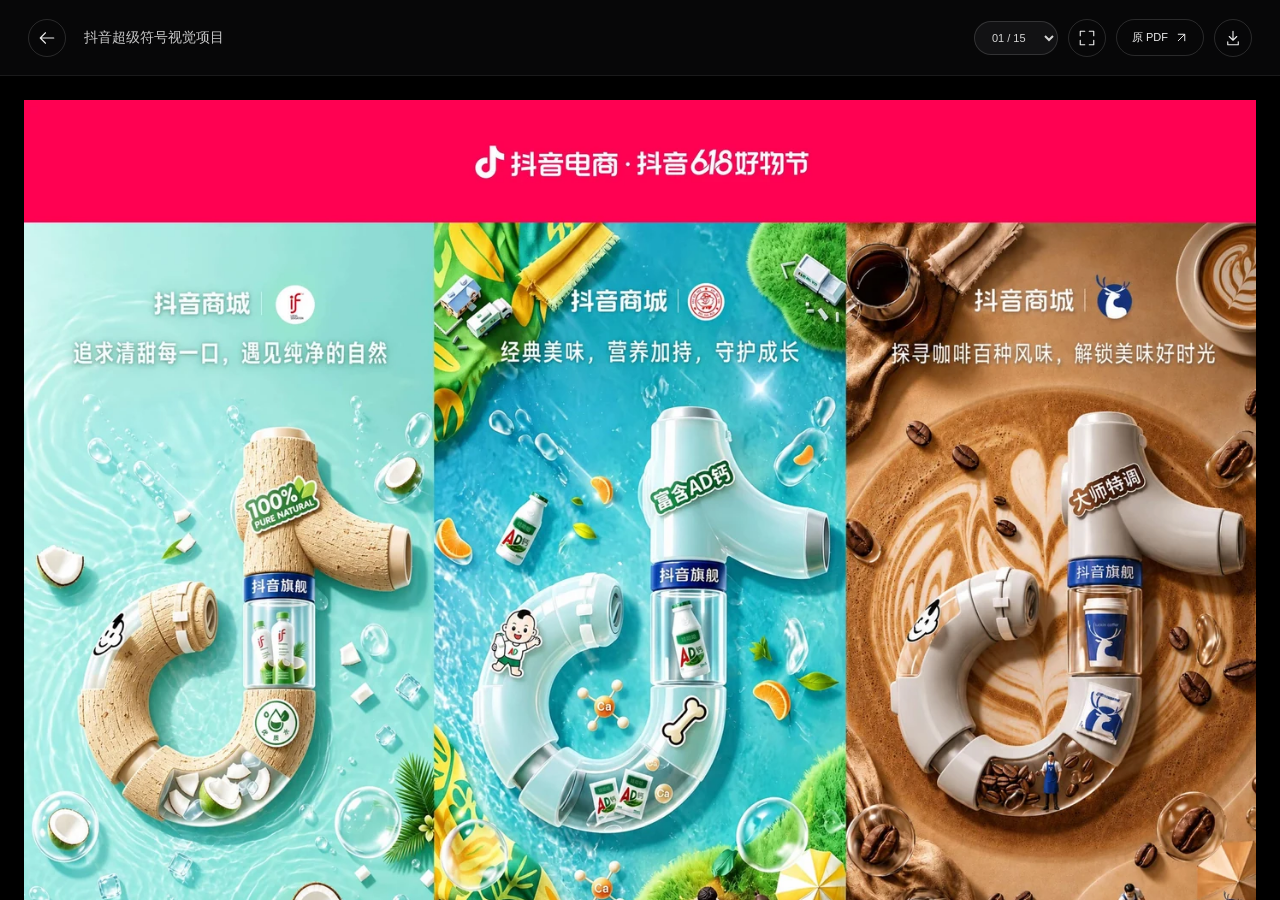
==== projects/douyin-super-symbol/index.html @ 019269f3 "Publish public portfolio with mobile startup fixes" ====
<!doctype html>
<html lang="zh-CN">
  <head>
    <meta charset="UTF-8" />
    <meta name="viewport" content="width=device-width, initial-scale=1, viewport-fit=cover" />
    <meta name="theme-color" content="#000000" />
    <title>抖音超级符号视觉项目 · MH</title>
    <link rel="icon" href="/mh-favicon.svg" type="image/svg+xml" />
    <link rel="preload" as="image" href="optimized/page-01-1440.0f49dc44fc6d.webp" imagesrcset="optimized/page-01-720.d3c182770877.webp 720w, optimized/page-01-1440.0f49dc44fc6d.webp 1440w, optimized/page-01-2160.cc30383b15d0.webp 2160w" imagesizes="(max-width: 767px) 100vw, (min-width: 1648px) 1600px, calc(100vw - 48px)" />
    <style>
      :root { color-scheme: dark; font-family: -apple-system, BlinkMacSystemFont, 'Helvetica Neue', 'PingFang SC', sans-serif; background: #000; color: #f5f5f5; }
      * { box-sizing: border-box; }
      body { margin: 0; min-width: 320px; overflow: hidden; }
      .case-header { height: 76px; display: flex; align-items: center; gap: 18px; padding: 0 28px; border-bottom: 1px solid #ffffff14; background: #070708; }
      .case-title { flex: 1; min-width: 0; margin: 0; font-size: 14px; font-weight: 400; color: #ffffffc7; white-space: nowrap; overflow: hidden; text-overflow: ellipsis; }
      .case-actions { display: flex; align-items: center; gap: 10px; margin-left: auto; }
      button, a, select { -webkit-tap-highlight-color: transparent; }
      .icon-button { display: grid; flex-shrink: 0; width: 38px; height: 38px; place-items: center; border: 1px solid #ffffff24; border-radius: 50%; background: transparent; color: #ededed; cursor: pointer; text-decoration: none; transition: background .2s, border-color .2s; }
      .icon-button:hover, .icon-button[aria-pressed=true] { background: #ffffff12; border-color: #ffffff65; }
      .icon-button svg { width: 18px; height: 18px; }
      .original-link { display: inline-flex; align-items: center; gap: 7px; padding: 10px 15px; border: 1px solid #ffffff24; border-radius: 99px; color: #ededed; font-size: 11px; text-decoration: none; white-space: nowrap; }
      .original-link:hover { background: #fff; color: #000; }
      .original-link svg { width: 13px; height: 13px; }
      select { min-width: 84px; border: 1px solid #ffffff24; border-radius: 99px; background: #121214; color: #d5d5d5; padding: 9px 8px 9px 13px; font: inherit; font-size: 11px; cursor: pointer; }
      :focus-visible { outline: 2px solid #ddd; outline-offset: 4px; }
      button:disabled, select:disabled { opacity: .4; cursor: wait; }
      .reader { height: calc(100svh - 76px); overflow: auto; overscroll-behavior: contain; background: #000; padding: 24px 0 40px; }
      .case-pages { width: calc(100% - 48px); max-width: 1600px; margin: 0 auto; }
      .case-pages.is-actual-size { width: 3600px; max-width: none; }
      .case-page { position: relative; margin: 0; width: 100%; background: #fff; }
      .case-page img { display: block; position: absolute; top: 0; left: 0; width: 100%; border: 0; }
      .status { color: #ffffff9c; text-align: center; font-size: 13px; padding: 100px 24px; line-height: 1.8; }
      .status a { color: #fff; }
      .case-page.has-error::after { content: '此页暂时无法加载，请使用顶部「原 PDF」查看。'; position: absolute; inset: 0; display: grid; place-items: center; padding: 24px; background: #151515; color: #ddd; font-size: 13px; text-align: center; }
      .sr-only { position: absolute; width: 1px; height: 1px; padding: 0; margin: -1px; overflow: hidden; clip: rect(0,0,0,0); white-space: nowrap; border: 0; }
      @media (max-width: 767px) { .case-header { height: 64px; padding: 0 12px; gap: 8px; } .reader { height: calc(100svh - 64px); padding: 12px 0 24px; } .case-pages { width: 100%; } .case-actions { gap: 6px; } }
      @media (max-width: 600px) { .case-title { position: absolute; width: 1px; height: 1px; overflow: hidden; clip: rect(0,0,0,0); } .original-link { padding: 10px; } }
      @media (prefers-reduced-motion: reduce) { .icon-button { transition: none; } }
    </style>
  </head>
  <body>
    <header class="case-header">
      <a id="back-to-works" class="icon-button" href="/#works" aria-label="返回作品列表" title="返回作品列表"><svg viewBox="0 0 24 24" fill="none" aria-hidden="true"><path d="m10 5-7 7 7 7M3 12h18" stroke="currentColor" stroke-width="1.5" stroke-linecap="round" stroke-linejoin="round" /></svg></a>
      <h1 class="case-title">抖音超级符号视觉项目</h1>
      <nav class="case-actions" aria-label="项目阅读工具">
        <label class="sr-only" for="page-select">选择页码</label><select id="page-select" disabled aria-label="选择页码"><option>— / 15</option></select>
        <button id="zoom-toggle" class="icon-button" type="button" aria-pressed="false" aria-label="原尺寸放大查看" title="原尺寸放大查看" disabled><svg viewBox="0 0 24 24" fill="none" aria-hidden="true"><path d="M9 3H3v6m12-6h6v6M3 15v6h6m12-6v6h-6" stroke="currentColor" stroke-width="1.5" stroke-linecap="round" stroke-linejoin="round" /></svg></button>
        <a class="original-link" href="./original.pdf" target="_blank" rel="noopener" aria-label="查看原始 PDF">原 PDF<svg viewBox="0 0 20 20" fill="none" aria-hidden="true"><path d="M5 15 15 5M5 5h10v10" stroke="currentColor" stroke-width="1.5" stroke-linecap="round" stroke-linejoin="round" /></svg></a>
        <a class="icon-button" href="./original.pdf" download="抖音超级符号视觉项目 .pdf" aria-label="下载原始 PDF" title="下载原始 PDF"><svg viewBox="0 0 24 24" fill="none" aria-hidden="true"><path d="M12 3v12m-5-5 5 5 5-5M5 17v4h14v-4" stroke="currentColor" stroke-width="1.5" stroke-linecap="round" stroke-linejoin="round" /></svg></a>
      </nav>
    </header>
    <main id="reader" class="reader" tabindex="0" aria-label="项目原稿，共 15 页">
      <p id="status" class="sr-only" role="status">正在打开项目…</p>
      <div id="case-pages" class="case-pages"><figure class="case-page" id="page-01" data-page="0" aria-label="原稿第 1 页" style="aspect-ratio: 4320.0 / 3570.75"><img src="optimized/page-01-1440.0f49dc44fc6d.webp" srcset="optimized/page-01-720.d3c182770877.webp 720w, optimized/page-01-1440.0f49dc44fc6d.webp 1440w, optimized/page-01-2160.cc30383b15d0.webp 2160w" sizes="(max-width: 767px) 100vw, (min-width: 1648px) 1600px, calc(100vw - 48px)" width="3600" height="2976" style="height: 99.97899600924175%" alt="抖音超级符号视觉项目，原稿第 1 页" decoding="async" fetchpriority="high" data-mode="preview" /></figure></div>
      <noscript><p class="status">请<a href="./original.pdf">打开原始 PDF</a>查看完整项目。</p></noscript>
    </main>
    <script>
const reader = document.getElementById('reader')
const pages = document.getElementById('case-pages')
const pageSelect = document.getElementById('page-select')
const zoomToggle = document.getElementById('zoom-toggle')
const status = document.getElementById('status')
let currentPage = 0
let originalSize = false
let pageElements = []
let imageEntries = []
let nearPages
const imageSizes = '(max-width: 767px) 100vw, (min-width: 1648px) 1600px, calc(100vw - 48px)'

function loadPage(index, priority = 'low') {
  const entry = imageEntries[index]
  if (!entry) return
  const { image, page } = entry
  const mode = originalSize ? 'original' : 'preview'
  if (image.dataset.mode === mode) return
  image.fetchPriority = priority
  image.loading = 'eager'
  if (!originalSize && page.preview) {
    image.sizes = imageSizes
    image.srcset = page.preview.srcSet
    image.src = page.preview.src
  } else {
    image.removeAttribute('srcset')
    image.removeAttribute('sizes')
    image.src = page.src
  }
  image.dataset.mode = mode
}
const jumpToPage = index => {
  loadPage(index, 'high')
  pageElements[index]?.scrollIntoView({ block: 'start', inline: 'center', behavior: 'instant' })
}
document.getElementById('back-to-works').addEventListener('click', event => {
  if (!document.referrer || history.length < 2) return
  const previous = new URL(document.referrer)
  if (previous.origin === location.origin && previous.pathname === '/') { event.preventDefault(); history.back() }
})
pageSelect.addEventListener('change', () => jumpToPage(Number(pageSelect.value)))
zoomToggle.addEventListener('click', () => {
  originalSize = pages.classList.toggle('is-actual-size')
  zoomToggle.setAttribute('aria-pressed', String(originalSize))
  const label = originalSize ? '适应窗口宽度' : '原尺寸放大查看'
  zoomToggle.setAttribute('aria-label', label)
  zoomToggle.title = label
  nearPages?.disconnect()
  pageElements.forEach(element => nearPages?.observe(element))
  requestAnimationFrame(() => jumpToPage(currentPage))
})
const openProject = async () => {
  try {
    const response = await fetch('./manifest.json', { priority: 'high' })
    if (!response.ok) throw new Error('manifest')
    const manifest = await response.json()
    if (manifest.pages.length !== manifest.pageCount || !manifest.pageCount) throw new Error('pages')
    const fragment = document.createDocumentFragment()
    pageSelect.replaceChildren()
    manifest.pages.forEach((page, index) => {
      const id = `page-${String(page.number).padStart(2, '0')}`
      const figure = document.getElementById(id) || document.createElement('figure')
      figure.className = 'case-page'
      figure.id = id
      figure.dataset.page = String(index)
      figure.style.aspectRatio = `${page.pageWidth} / ${page.pageHeight}`
      figure.setAttribute('aria-label', `原稿第 ${page.number} 页`)
      const image = figure.querySelector('img') || document.createElement('img')
      image.alt = `${manifest.title}，原稿第 ${page.number} 页`
      image.width = page.width
      image.height = page.height
      image.style.height = `${page.drawHeight / page.pageHeight * 100}%`
      image.decoding = 'async'
      image.addEventListener('error', () => figure.classList.add('has-error'))
      figure.append(image)
      fragment.append(figure)
      imageEntries.push({ image, page })
      pageElements.push(figure)
      const option = document.createElement('option')
      option.value = String(index)
      option.textContent = `${String(page.number).padStart(2, '0')} / ${manifest.pageCount}`
      pageSelect.append(option)
    })
    pages.append(fragment)
    status.remove()
    pageSelect.disabled = false
    zoomToggle.disabled = false
    // Prepare the next screens before they are reached, without downloading
    // every full-resolution original when the reader is first opened.
    nearPages = new IntersectionObserver(entries => {
      for (const entry of entries) if (entry.isIntersecting) loadPage(Number(entry.target.dataset.page))
    }, { root: reader, rootMargin: '1200px 0px', threshold: 0 })
    pageElements.forEach(element => nearPages.observe(element))
    const current = new IntersectionObserver(entries => {
      for (const entry of entries) if (entry.isIntersecting) {
        currentPage = Number(entry.target.dataset.page)
        pageSelect.value = String(currentPage)
      }
    }, { root: reader, rootMargin: '-5% 0px -75% 0px', threshold: 0 })
    pageElements.forEach(element => current.observe(element))
    const requested = /^#page-(\d+)$/.exec(location.hash)
    if (requested) requestAnimationFrame(() => jumpToPage(Math.min(manifest.pageCount - 1, Math.max(0, Number(requested[1]) - 1))))
  } catch {
    status.className = 'status'
    status.replaceChildren(document.createTextNode('项目暂时无法加载，请使用顶部「原 PDF」查看完整文件。'))
  }
}
openProject()
    </script>
  </body>
</html>
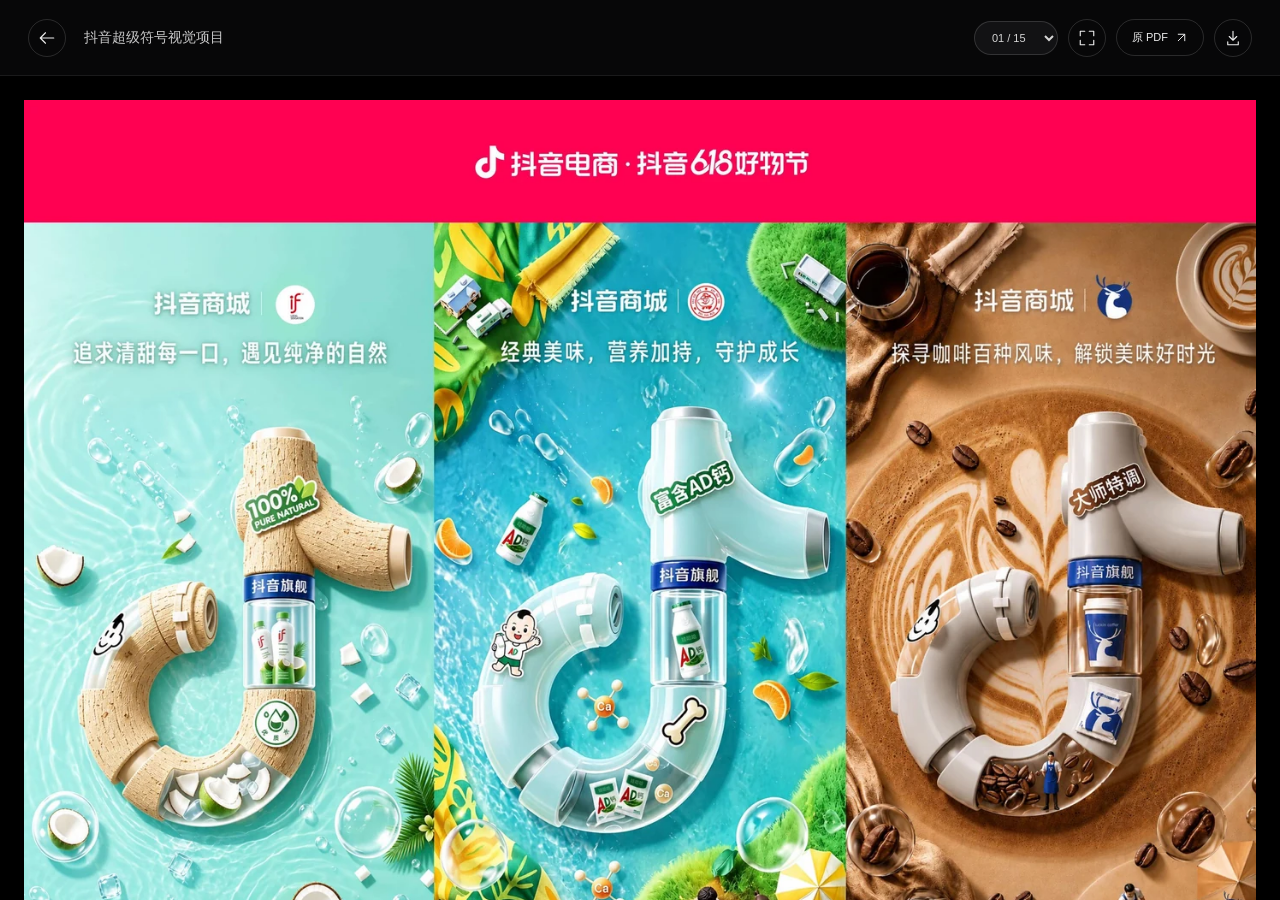
==== commit 29fc414a: "Deliver original artwork inline with Safari-compatible fallback and complete project readers" ====
--- a/projects/douyin-super-symbol/index.html
+++ b/projects/douyin-super-symbol/index.html
@@ -1,6 +1,28 @@
 <!doctype html>
 <html lang="zh-CN">
-  <head>
+  <head><script data-mh-delivery>/* Same artwork, inline preview delivery. Original full-size sources remain available. */
+(function(){
+  var entries=new Map(), states=new WeakMap();
+  function key(value){try{return new URL(value,document.baseURI).pathname}catch(e){return value}}
+  function apply(img){
+    var src=img.getAttribute('src')||'', old=states.get(img);
+    if(src.indexOf('data:')===0){if(old&&img.hasAttribute('srcset'))img.removeAttribute('srcset');return;}
+    if(old&&old.restored&&key(src)===key(old.src))return;
+    var entry=entries.get(key(src));if(!entry)return;
+    if(img.complete&&img.naturalWidth>0)return;
+    var state={src:src,srcset:img.getAttribute('srcset'),sizes:img.getAttribute('sizes'),entry:entry};states.set(img,state);
+    img.removeAttribute('srcset');img.src=entry.data;
+    if(window.IntersectionObserver){var watch=new window.IntersectionObserver(function(items){if(items.some(function(i){return i.isIntersecting})){watch.disconnect();setTimeout(function(){if(states.get(img)!==state)return;var probe=new window.Image();probe.onload=function(){if(states.get(img)!==state)return;state.restored=true;img.src=state.src;if(state.srcset)img.setAttribute('srcset',state.srcset)};probe.src=state.src;},1500)}},{rootMargin:'200px'});watch.observe(img)}
+  }
+  function scan(root){if(root.tagName==='IMG')apply(root);if(root.querySelectorAll)root.querySelectorAll('img').forEach(apply)}
+  document.addEventListener('load',function(event){var img=event.target;if(img.tagName==='IMG'&&img.closest('.case-page'))img.closest('.case-page').classList.remove('has-error')},true);
+  document.addEventListener('error',function(event){var img=event.target,state=states.get(img);if(!state)return;
+    if(img.src.indexOf('data:image/webp')===0){if(state.entry.png){img.src=state.entry.png;return}if(!state.entry.loading){state.entry.loading=true;var s=document.createElement('script');s.src=state.entry.pack;document.head.appendChild(s)}}
+  },true);
+  new MutationObserver(function(records){records.forEach(function(r){if(r.type==='attributes')apply(r.target);else r.addedNodes.forEach(scan)})}).observe(document.documentElement,{subtree:true,childList:true,attributes:true,attributeFilter:['src','srcset']});
+  window.__mhImages={register:function(aliases,data,pack){var entry={data:data,pack:pack};aliases.forEach(function(a){entries.set(key(a),entry)});scan(document)},png:function(aliases,data){aliases.forEach(function(a){var e=entries.get(key(a));if(e)e.png=data});document.querySelectorAll('img').forEach(function(img){var s=states.get(img);if(s&&s.entry.png&&img.src.indexOf('data:')===0&&(!img.complete||!img.naturalWidth))img.src=s.entry.png})}};
+})();
+</script>
     <meta charset="UTF-8" />
     <meta name="viewport" content="width=device-width, initial-scale=1, viewport-fit=cover" />
     <meta name="theme-color" content="#000000" />
@@ -108,9 +130,7 @@
 })
 const openProject = async () => {
   try {
-    const response = await fetch('./manifest.json', { priority: 'high' })
-    if (!response.ok) throw new Error('manifest')
-    const manifest = await response.json()
+    const manifest = {"title": "抖音超级符号视觉项目", "pageCount": 15, "pages": [{"number": 1, "src": "pages/page-01.jpg", "width": 3600, "height": 2976, "pageWidth": 4320.0, "pageHeight": 3570.75, "drawWidth": 4320.0, "drawHeight": 3570.0, "sha256": "1322508686a1f3e58607c6aaef85099570c4ab6eeb2567e1bfa0a5036094353d", "preview": {"src": "optimized/page-01-1440.0f49dc44fc6d.webp", "srcSet": "optimized/page-01-720.d3c182770877.webp 720w, optimized/page-01-1440.0f49dc44fc6d.webp 1440w, optimized/page-01-2160.cc30383b15d0.webp 2160w", "width": 3600, "height": 2976, "variants": [{"src": "optimized/page-01-720.d3c182770877.webp", "width": 720, "height": 595, "bytes": 115966}, {"src": "optimized/page-01-1440.0f49dc44fc6d.webp", "width": 1440, "height": 1190, "bytes": 352636}, {"src": "optimized/page-01-2160.cc30383b15d0.webp", "width": 2160, "height": 1786, "bytes": 610722}]}}, {"number": 2, "src": "pages/page-02.jpg", "width": 3600, "height": 2025, "pageWidth": 4320.0, "pageHeight": 2430.0, "drawWidth": 4320.0, "drawHeight": 2430.0, "sha256": "24fb6c7910c76dbc730cd0a2610316926f0956c1cbabac9a38f034127c664d75", "preview": {"src": "optimized/page-02-1440.d68fc7fa71ff.webp", "srcSet": "optimized/page-02-720.b9aca50f7ccd.webp 720w, optimized/page-02-1440.d68fc7fa71ff.webp 1440w, optimized/page-02-2160.79a569f270cf.webp 2160w", "width": 3600, "height": 2025, "variants": [{"src": "optimized/page-02-720.b9aca50f7ccd.webp", "width": 720, "height": 405, "bytes": 33690}, {"src": "optimized/page-02-1440.d68fc7fa71ff.webp", "width": 1440, "height": 810, "bytes": 95702}, {"src": "optimized/page-02-2160.79a569f270cf.webp", "width": 2160, "height": 1215, "bytes": 170294}]}}, {"number": 3, "src": "pages/page-03.jpg", "width": 3600, "height": 2025, "pageWidth": 4320.0, "pageHeight": 2430.0, "drawWidth": 4320.0, "drawHeight": 2430.0, "sha256": "b3ba3b800a0fa1a82b1372bfa99e3ea02bdfe2791ad32c9c4d9ab27a64b3a080", "preview": {"src": "optimized/page-03-1440.a60734ce9d08.webp", "srcSet": "optimized/page-03-720.7f442148e06f.webp 720w, optimized/page-03-1440.a60734ce9d08.webp 1440w, optimized/page-03-2160.237fcec8a12d.webp 2160w", "width": 3600, "height": 2025, "variants": [{"src": "optimized/page-03-720.7f442148e06f.webp", "width": 720, "height": 405, "bytes": 14294}, {"src": "optimized/page-03-1440.a60734ce9d08.webp", "width": 1440, "height": 810, "bytes": 36584}, {"src": "optimized/page-03-2160.237fcec8a12d.webp", "width": 2160, "height": 1215, "bytes": 60714}]}}, {"number": 4, "src": "pages/page-04.jpg", "width": 3600, "height": 2025, "pageWidth": 4320.0, "pageHeight": 2430.0, "drawWidth": 4320.0, "drawHeight": 2430.0, "sha256": "daab69b4d29e58917dd9b9172509a33056908c40176c95f3ec92e21168f36c32", "preview": {"src": "optimized/page-04-1440.270a11127faf.webp", "srcSet": "optimized/page-04-720.6f3d21e4849e.webp 720w, optimized/page-04-1440.270a11127faf.webp 1440w, optimized/page-04-2160.6b79da0639ee.webp 2160w", "width": 3600, "height": 2025, "variants": [{"src": "optimized/page-04-720.6f3d21e4849e.webp", "width": 720, "height": 405, "bytes": 52898}, {"src": "optimized/page-04-1440.270a11127faf.webp", "width": 1440, "height": 810, "bytes": 149880}, {"src": "optimized/page-04-2160.6b79da0639ee.webp", "width": 2160, "height": 1215, "bytes": 263910}]}}, {"number": 5, "src": "pages/page-05.jpg", "width": 3600, "height": 2025, "pageWidth": 4320.0, "pageHeight": 2430.0, "drawWidth": 4320.0, "drawHeight": 2430.0, "sha256": "b12a19fec217b105e92099b7de946c6edeefeaf6a64869cfe1f972a24c230785", "preview": {"src": "optimized/page-05-1440.b5205477019a.webp", "srcSet": "optimized/page-05-720.2a2fe9f661b2.webp 720w, optimized/page-05-1440.b5205477019a.webp 1440w, optimized/page-05-2160.93dbe6241e3a.webp 2160w", "width": 3600, "height": 2025, "variants": [{"src": "optimized/page-05-720.2a2fe9f661b2.webp", "width": 720, "height": 405, "bytes": 54292}, {"src": "optimized/page-05-1440.b5205477019a.webp", "width": 1440, "height": 810, "bytes": 173210}, {"src": "optimized/page-05-2160.93dbe6241e3a.webp", "width": 2160, "height": 1215, "bytes": 324244}]}}, {"number": 6, "src": "pages/page-06.jpg", "width": 3600, "height": 2025, "pageWidth": 4320.0, "pageHeight": 2430.0, "drawWidth": 4320.0, "drawHeight": 2430.0, "sha256": "ffed719e1993502f8b23e07a80e9d90f3ddc5bd2a128d95da173ec78ef499b37", "preview": {"src": "optimized/page-06-1440.72c7e9e329d0.webp", "srcSet": "optimized/page-06-720.53bd8c8132a1.webp 720w, optimized/page-06-1440.72c7e9e329d0.webp 1440w, optimized/page-06-2160.8722b57ce485.webp 2160w", "width": 3600, "height": 2025, "variants": [{"src": "optimized/page-06-720.53bd8c8132a1.webp", "width": 720, "height": 405, "bytes": 29020}, {"src": "optimized/page-06-1440.72c7e9e329d0.webp", "width": 1440, "height": 810, "bytes": 79948}, {"src": "optimized/page-06-2160.8722b57ce485.webp", "width": 2160, "height": 1215, "bytes": 138150}]}}, {"number": 7, "src": "pages/page-07.jpg", "width": 3600, "height": 2025, "pageWidth": 4320.0, "pageHeight": 2430.0, "drawWidth": 4320.0, "drawHeight": 2430.0, "sha256": "a81197daebb85e8d05b492c5286ed4746337d0396d515662f5d6b6844843e339", "preview": {"src": "optimized/page-07-1440.de60240d0b9a.webp", "srcSet": "optimized/page-07-720.90dd5dd23391.webp 720w, optimized/page-07-1440.de60240d0b9a.webp 1440w, optimized/page-07-2160.133346f4b795.webp 2160w", "width": 3600, "height": 2025, "variants": [{"src": "optimized/page-07-720.90dd5dd23391.webp", "width": 720, "height": 405, "bytes": 46302}, {"src": "optimized/page-07-1440.de60240d0b9a.webp", "width": 1440, "height": 810, "bytes": 139178}, {"src": "optimized/page-07-2160.133346f4b795.webp", "width": 2160, "height": 1215, "bytes": 249820}]}}, {"number": 8, "src": "pages/page-08.jpg", "width": 3600, "height": 2025, "pageWidth": 4320.0, "pageHeight": 2430.0, "drawWidth": 4320.0, "drawHeight": 2430.0, "sha256": "265afe5949d05ed25e5e08f63ce7eeb82bee23928f62894ca04219122da2f325", "preview": {"src": "optimized/page-08-1440.d0903997eed1.webp", "srcSet": "optimized/page-08-720.754f9acf51a7.webp 720w, optimized/page-08-1440.d0903997eed1.webp 1440w, optimized/page-08-2160.988e799aee05.webp 2160w", "width": 3600, "height": 2025, "variants": [{"src": "optimized/page-08-720.754f9acf51a7.webp", "width": 720, "height": 405, "bytes": 56224}, {"src": "optimized/page-08-1440.d0903997eed1.webp", "width": 1440, "height": 810, "bytes": 151870}, {"src": "optimized/page-08-2160.988e799aee05.webp", "width": 2160, "height": 1215, "bytes": 263926}]}}, {"number": 9, "src": "pages/page-09.jpg", "width": 3600, "height": 2025, "pageWidth": 4320.0, "pageHeight": 2430.0, "drawWidth": 4320.0, "drawHeight": 2430.0, "sha256": "c73766337b96f84e137e476a4897bdc636aed7f854865215dc6e9840fc8addf1", "preview": {"src": "optimized/page-09-1440.80d950f1183d.webp", "srcSet": "optimized/page-09-720.4ac97d97064e.webp 720w, optimized/page-09-1440.80d950f1183d.webp 1440w, optimized/page-09-2160.ce34501d047e.webp 2160w", "width": 3600, "height": 2025, "variants": [{"src": "optimized/page-09-720.4ac97d97064e.webp", "width": 720, "height": 405, "bytes": 53608}, {"src": "optimized/page-09-1440.80d950f1183d.webp", "width": 1440, "height": 810, "bytes": 165468}, {"src": "optimized/page-09-2160.ce34501d047e.webp", "width": 2160, "height": 1215, "bytes": 304598}]}}, {"number": 10, "src": "pages/page-10.jpg", "width": 3600, "height": 2025, "pageWidth": 4320.0, "pageHeight": 2430.0, "drawWidth": 4320.0, "drawHeight": 2430.0, "sha256": "df8275758cfe95e4b83be350377f2498c2c1aff169d37df5b6c1b366435cd620", "preview": {"src": "optimized/page-10-1440.31505efb9ef2.webp", "srcSet": "optimized/page-10-720.ef77196d8d99.webp 720w, optimized/page-10-1440.31505efb9ef2.webp 1440w, optimized/page-10-2160.d9253558414e.webp 2160w", "width": 3600, "height": 2025, "variants": [{"src": "optimized/page-10-720.ef77196d8d99.webp", "width": 720, "height": 405, "bytes": 37566}, {"src": "optimized/page-10-1440.31505efb9ef2.webp", "width": 1440, "height": 810, "bytes": 107824}, {"src": "optimized/page-10-2160.d9253558414e.webp", "width": 2160, "height": 1215, "bytes": 185170}]}}, {"number": 11, "src": "pages/page-11.jpg", "width": 3600, "height": 2025, "pageWidth": 4320.0, "pageHeight": 2430.0, "drawWidth": 4320.0, "drawHeight": 2430.0, "sha256": "0c29845277eefc9665f2bc47b6b9492f0a4f244818ecb33ef5bba4c1a55ed6bf", "preview": {"src": "optimized/page-11-1440.08370122b1bc.webp", "srcSet": "optimized/page-11-720.bfbcf1dc4577.webp 720w, optimized/page-11-1440.08370122b1bc.webp 1440w, optimized/page-11-2160.4280709496d9.webp 2160w", "width": 3600, "height": 2025, "variants": [{"src": "optimized/page-11-720.bfbcf1dc4577.webp", "width": 720, "height": 405, "bytes": 41064}, {"src": "optimized/page-11-1440.08370122b1bc.webp", "width": 1440, "height": 810, "bytes": 123966}, {"src": "optimized/page-11-2160.4280709496d9.webp", "width": 2160, "height": 1215, "bytes": 220208}]}}, {"number": 12, "src": "pages/page-12.jpg", "width": 3600, "height": 3681, "pageWidth": 4320.0, "pageHeight": 4416.75, "drawWidth": 4320.0, "drawHeight": 4416.0, "sha256": "55e61685750cfcb814fa21d11ca4d9706b3a5a6ffccb321172874d97165ee249", "preview": {"src": "optimized/page-12-1440.871a3bcfacde.webp", "srcSet": "optimized/page-12-720.caea89b16f85.webp 720w, optimized/page-12-1440.871a3bcfacde.webp 1440w, optimized/page-12-2160.e35128daa6cc.webp 2160w", "width": 3600, "height": 3681, "variants": [{"src": "optimized/page-12-720.caea89b16f85.webp", "width": 720, "height": 736, "bytes": 106360}, {"src": "optimized/page-12-1440.871a3bcfacde.webp", "width": 1440, "height": 1472, "bytes": 299556}, {"src": "optimized/page-12-2160.e35128daa6cc.webp", "width": 2160, "height": 2209, "bytes": 509228}]}}, {"number": 13, "src": "pages/page-13.jpg", "width": 3600, "height": 3681, "pageWidth": 4320.0, "pageHeight": 4416.75, "drawWidth": 4320.0, "drawHeight": 4416.0, "sha256": "0d0853b367ab4abe7fd62fcd57470e67115c1227f2579e5ceacfdc4a7afd2629", "preview": {"src": "optimized/page-13-1440.7152756c1efd.webp", "srcSet": "optimized/page-13-720.38feb4e6e12a.webp 720w, optimized/page-13-1440.7152756c1efd.webp 1440w, optimized/page-13-2160.d23a246342ce.webp 2160w", "width": 3600, "height": 3681, "variants": [{"src": "optimized/page-13-720.38feb4e6e12a.webp", "width": 720, "height": 736, "bytes": 85504}, {"src": "optimized/page-13-1440.7152756c1efd.webp", "width": 1440, "height": 1472, "bytes": 256918}, {"src": "optimized/page-13-2160.d23a246342ce.webp", "width": 2160, "height": 2209, "bytes": 448410}]}}, {"number": 14, "src": "pages/page-14.jpg", "width": 3600, "height": 6058, "pageWidth": 4320.0, "pageHeight": 7269.75, "drawWidth": 4320.0, "drawHeight": 7269.0, "sha256": "3b90af1567133e6f613eb2041027811e7d23fe3d133abbb1948c57dfee173e8f", "preview": {"src": "optimized/page-14-1440.7816c8e7d742.webp", "srcSet": "optimized/page-14-720.a08fad049d0b.webp 720w, optimized/page-14-1440.7816c8e7d742.webp 1440w, optimized/page-14-2160.fe541b1957de.webp 2160w", "width": 3600, "height": 6058, "variants": [{"src": "optimized/page-14-720.a08fad049d0b.webp", "width": 720, "height": 1212, "bytes": 81346}, {"src": "optimized/page-14-1440.7816c8e7d742.webp", "width": 1440, "height": 2423, "bytes": 243848}, {"src": "optimized/page-14-2160.fe541b1957de.webp", "width": 2160, "height": 3635, "bytes": 419924}]}}, {"number": 15, "src": "pages/page-15.jpg", "width": 3600, "height": 7864, "pageWidth": 4320.0, "pageHeight": 9436.5, "drawWidth": 4320.0, "drawHeight": 9436.0, "sha256": "690bca77bdd804c486372bc6c127fbf8acf90141d3c732840702051fe5ca3f7c", "preview": {"src": "optimized/page-15-1440.006ce8ff4d0f.webp", "srcSet": "optimized/page-15-720.a65fd53305ce.webp 720w, optimized/page-15-1440.006ce8ff4d0f.webp 1440w, optimized/page-15-2160.73e2ef640131.webp 2160w", "width": 3600, "height": 7864, "variants": [{"src": "optimized/page-15-720.a65fd53305ce.webp", "width": 720, "height": 1573, "bytes": 326518}, {"src": "optimized/page-15-1440.006ce8ff4d0f.webp", "width": 1440, "height": 3146, "bytes": 977282}, {"src": "optimized/page-15-2160.73e2ef640131.webp", "width": 2160, "height": 4718, "bytes": 1691654}]}}]}
     if (manifest.pages.length !== manifest.pageCount || !manifest.pageCount) throw new Error('pages')
     const fragment = document.createDocumentFragment()
     pageSelect.replaceChildren()
@@ -164,5 +184,7 @@
 }
 openProject()
     </script>
-  </body>
+  
+<script data-mh-preview>window.__mhImages.register(["/projects/douyin-super-symbol/optimized/page-01-720.d3c182770877.webp", "/projects/douyin-super-symbol/optimized/page-01-1440.0f49dc44fc6d.webp", "/projects/douyin-super-symbol/optimized/page-01-2160.cc30383b15d0.webp", "/projects/douyin-super-symbol/pages/page-01.jpg"],"[data-uri]","/media/compat-packs/d3c1827708779887.js");</script><script data-mh-preview>window.__mhImages.register(["/projects/douyin-super-symbol/optimized/page-02-720.b9aca50f7ccd.webp", "/projects/douyin-super-symbol/optimized/page-02-1440.d68fc7fa71ff.webp", "/projects/douyin-super-symbol/optimized/page-02-2160.79a569f270cf.webp", "/projects/douyin-super-symbol/pages/page-02.jpg"],"[data-uri]","/media/compat-packs/b9aca50f7ccd39aa.js");</script><script data-mh-preview>window.__mhImages.register(["/projects/douyin-super-symbol/optimized/page-03-720.7f442148e06f.webp", "/projects/douyin-super-symbol/optimized/page-03-1440.a60734ce9d08.webp", "/projects/douyin-super-symbol/optimized/page-03-2160.237fcec8a12d.webp", "/projects/douyin-super-symbol/pages/page-03.jpg"],"[data-uri]","/media/compat-packs/7f442148e06f7806.js");</script><script data-mh-preview>window.__mhImages.register(["/projects/douyin-super-symbol/optimized/page-04-720.6f3d21e4849e.webp", "/projects/douyin-super-symbol/optimized/page-04-1440.270a11127faf.webp", "/projects/douyin-super-symbol/optimized/page-04-2160.6b79da0639ee.webp", "/projects/douyin-super-symbol/pages/page-04.jpg"],"[data-uri]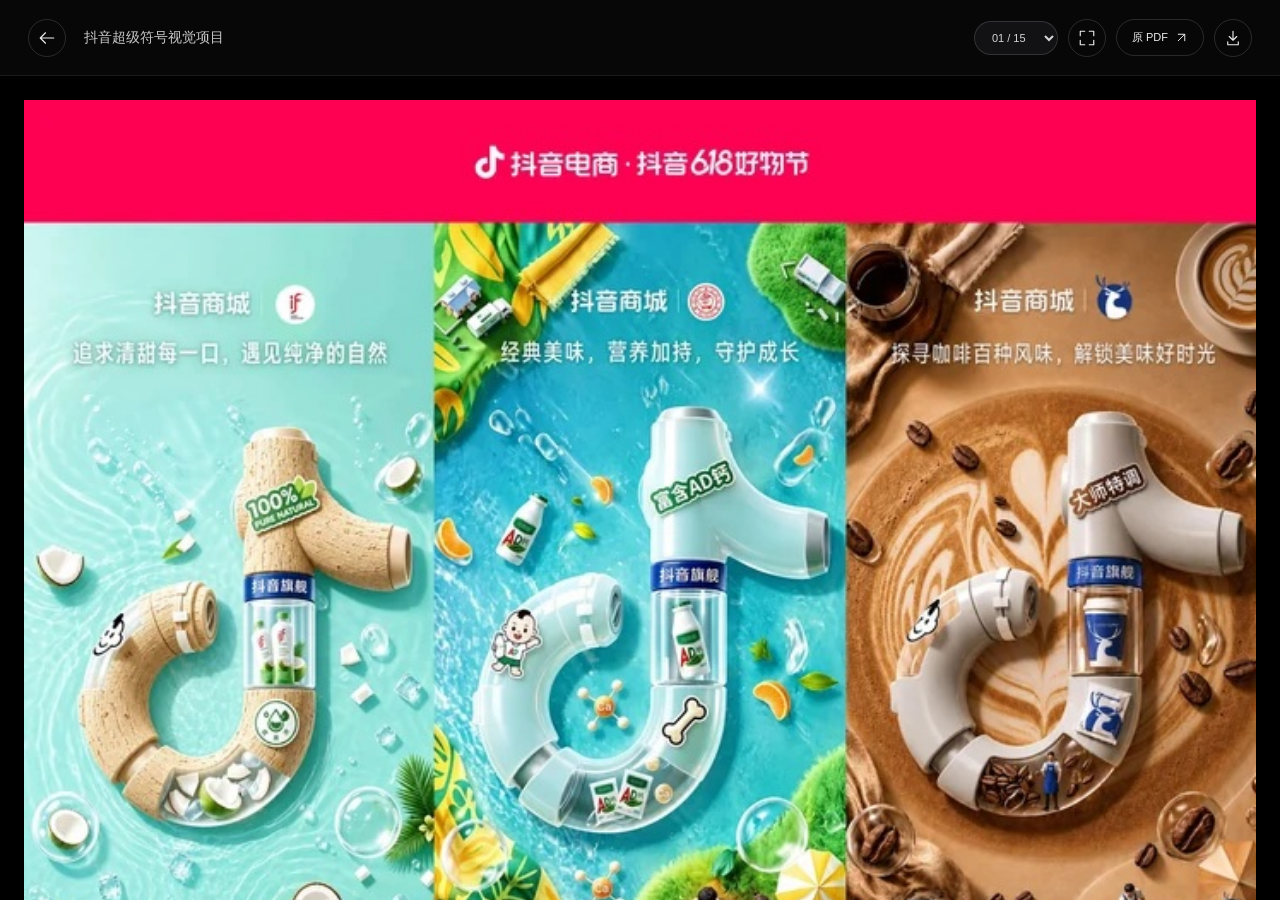
==== commit 37bc5a87: "Use native inline JPEG and PNG artwork before hydration on mobile" ====
--- a/projects/douyin-super-symbol/index.html
+++ b/projects/douyin-super-symbol/index.html
@@ -1,34 +1,12 @@
 <!doctype html>
 <html lang="zh-CN">
-  <head><script data-mh-delivery>/* Same artwork, inline preview delivery. Original full-size sources remain available. */
-(function(){
-  var entries=new Map(), states=new WeakMap();
-  function key(value){try{return new URL(value,document.baseURI).pathname}catch(e){return value}}
-  function apply(img){
-    var src=img.getAttribute('src')||'', old=states.get(img);
-    if(src.indexOf('data:')===0){if(old&&img.hasAttribute('srcset'))img.removeAttribute('srcset');return;}
-    if(old&&old.restored&&key(src)===key(old.src))return;
-    var entry=entries.get(key(src));if(!entry)return;
-    if(img.complete&&img.naturalWidth>0)return;
-    var state={src:src,srcset:img.getAttribute('srcset'),sizes:img.getAttribute('sizes'),entry:entry};states.set(img,state);
-    img.removeAttribute('srcset');img.src=entry.data;
-    if(window.IntersectionObserver){var watch=new window.IntersectionObserver(function(items){if(items.some(function(i){return i.isIntersecting})){watch.disconnect();setTimeout(function(){if(states.get(img)!==state)return;var probe=new window.Image();probe.onload=function(){if(states.get(img)!==state)return;state.restored=true;img.src=state.src;if(state.srcset)img.setAttribute('srcset',state.srcset)};probe.src=state.src;},1500)}},{rootMargin:'200px'});watch.observe(img)}
-  }
-  function scan(root){if(root.tagName==='IMG')apply(root);if(root.querySelectorAll)root.querySelectorAll('img').forEach(apply)}
-  document.addEventListener('load',function(event){var img=event.target;if(img.tagName==='IMG'&&img.closest('.case-page'))img.closest('.case-page').classList.remove('has-error')},true);
-  document.addEventListener('error',function(event){var img=event.target,state=states.get(img);if(!state)return;
-    if(img.src.indexOf('data:image/webp')===0){if(state.entry.png){img.src=state.entry.png;return}if(!state.entry.loading){state.entry.loading=true;var s=document.createElement('script');s.src=state.entry.pack;document.head.appendChild(s)}}
-  },true);
-  new MutationObserver(function(records){records.forEach(function(r){if(r.type==='attributes')apply(r.target);else r.addedNodes.forEach(scan)})}).observe(document.documentElement,{subtree:true,childList:true,attributes:true,attributeFilter:['src','srcset']});
-  window.__mhImages={register:function(aliases,data,pack){var entry={data:data,pack:pack};aliases.forEach(function(a){entries.set(key(a),entry)});scan(document)},png:function(aliases,data){aliases.forEach(function(a){var e=entries.get(key(a));if(e)e.png=data});document.querySelectorAll('img').forEach(function(img){var s=states.get(img);if(s&&s.entry.png&&img.src.indexOf('data:')===0&&(!img.complete||!img.naturalWidth))img.src=s.entry.png})}};
-})();
-</script>
-    <meta charset="UTF-8" />
-    <meta name="viewport" content="width=device-width, initial-scale=1, viewport-fit=cover" />
-    <meta name="theme-color" content="#000000" />
+  <head>
+    <meta charset="UTF-8">
+    <meta name="viewport" content="width=device-width, initial-scale=1, viewport-fit=cover">
+    <meta name="theme-color" content="#000000">
     <title>抖音超级符号视觉项目 · MH</title>
-    <link rel="icon" href="/mh-favicon.svg" type="image/svg+xml" />
-    <link rel="preload" as="image" href="optimized/page-01-1440.0f49dc44fc6d.webp" imagesrcset="optimized/page-01-720.d3c182770877.webp 720w, optimized/page-01-1440.0f49dc44fc6d.webp 1440w, optimized/page-01-2160.cc30383b15d0.webp 2160w" imagesizes="(max-width: 767px) 100vw, (min-width: 1648px) 1600px, calc(100vw - 48px)" />
+    <link rel="icon" href="/mh-favicon.svg" type="image/svg+xml">
+    
     <style>
       :root { color-scheme: dark; font-family: -apple-system, BlinkMacSystemFont, 'Helvetica Neue', 'PingFang SC', sans-serif; background: #000; color: #f5f5f5; }
       * { box-sizing: border-box; }
@@ -62,18 +40,18 @@
   </head>
   <body>
     <header class="case-header">
-      <a id="back-to-works" class="icon-button" href="/#works" aria-label="返回作品列表" title="返回作品列表"><svg viewBox="0 0 24 24" fill="none" aria-hidden="true"><path d="m10 5-7 7 7 7M3 12h18" stroke="currentColor" stroke-width="1.5" stroke-linecap="round" stroke-linejoin="round" /></svg></a>
+      <a id="back-to-works" class="icon-button" href="/#works" aria-label="返回作品列表" title="返回作品列表"><svg viewbox="0 0 24 24" fill="none" aria-hidden="true"><path d="m10 5-7 7 7 7M3 12h18" stroke="currentColor" stroke-width="1.5" stroke-linecap="round" stroke-linejoin="round"></svg></a>
       <h1 class="case-title">抖音超级符号视觉项目</h1>
       <nav class="case-actions" aria-label="项目阅读工具">
         <label class="sr-only" for="page-select">选择页码</label><select id="page-select" disabled aria-label="选择页码"><option>— / 15</option></select>
-        <button id="zoom-toggle" class="icon-button" type="button" aria-pressed="false" aria-label="原尺寸放大查看" title="原尺寸放大查看" disabled><svg viewBox="0 0 24 24" fill="none" aria-hidden="true"><path d="M9 3H3v6m12-6h6v6M3 15v6h6m12-6v6h-6" stroke="currentColor" stroke-width="1.5" stroke-linecap="round" stroke-linejoin="round" /></svg></button>
-        <a class="original-link" href="./original.pdf" target="_blank" rel="noopener" aria-label="查看原始 PDF">原 PDF<svg viewBox="0 0 20 20" fill="none" aria-hidden="true"><path d="M5 15 15 5M5 5h10v10" stroke="currentColor" stroke-width="1.5" stroke-linecap="round" stroke-linejoin="round" /></svg></a>
-        <a class="icon-button" href="./original.pdf" download="抖音超级符号视觉项目 .pdf" aria-label="下载原始 PDF" title="下载原始 PDF"><svg viewBox="0 0 24 24" fill="none" aria-hidden="true"><path d="M12 3v12m-5-5 5 5 5-5M5 17v4h14v-4" stroke="currentColor" stroke-width="1.5" stroke-linecap="round" stroke-linejoin="round" /></svg></a>
+        <button id="zoom-toggle" class="icon-button" type="button" aria-pressed="false" aria-label="原尺寸放大查看" title="原尺寸放大查看" disabled><svg viewbox="0 0 24 24" fill="none" aria-hidden="true"><path d="M9 3H3v6m12-6h6v6M3 15v6h6m12-6v6h-6" stroke="currentColor" stroke-width="1.5" stroke-linecap="round" stroke-linejoin="round"></svg></button>
+        <a class="original-link" href="./original.pdf" target="_blank" rel="noopener" aria-label="查看原始 PDF">原 PDF<svg viewbox="0 0 20 20" fill="none" aria-hidden="true"><path d="M5 15 15 5M5 5h10v10" stroke="currentColor" stroke-width="1.5" stroke-linecap="round" stroke-linejoin="round"></svg></a>
+        <a class="icon-button" href="./original.pdf" download="抖音超级符号视觉项目 .pdf" aria-label="下载原始 PDF" title="下载原始 PDF"><svg viewbox="0 0 24 24" fill="none" aria-hidden="true"><path d="M12 3v12m-5-5 5 5 5-5M5 17v4h14v-4" stroke="currentColor" stroke-width="1.5" stroke-linecap="round" stroke-linejoin="round"></svg></a>
       </nav>
     </header>
     <main id="reader" class="reader" tabindex="0" aria-label="项目原稿，共 15 页">
       <p id="status" class="sr-only" role="status">正在打开项目…</p>
-      <div id="case-pages" class="case-pages"><figure class="case-page" id="page-01" data-page="0" aria-label="原稿第 1 页" style="aspect-ratio: 4320.0 / 3570.75"><img src="optimized/page-01-1440.0f49dc44fc6d.webp" srcset="optimized/page-01-720.d3c182770877.webp 720w, optimized/page-01-1440.0f49dc44fc6d.webp 1440w, optimized/page-01-2160.cc30383b15d0.webp 2160w" sizes="(max-width: 767px) 100vw, (min-width: 1648px) 1600px, calc(100vw - 48px)" width="3600" height="2976" style="height: 99.97899600924175%" alt="抖音超级符号视觉项目，原稿第 1 页" decoding="async" fetchpriority="high" data-mode="preview" /></figure></div>
+      <div id="case-pages" class="case-pages"><figure class="case-page" id="page-01" data-page="0" aria-label="原稿第 1 页" style="aspect-ratio: 4320.0 / 3570.75"><img src="[data-uri]" sizes="(max-width: 767px) 100vw, (min-width: 1648px) 1600px, calc(100vw - 48px)" width="3600" height="2976" style="height: 99.97899600924175%" alt="抖音超级符号视觉项目，原稿第 1 页" decoding="async" fetchpriority="high" data-mode="preview" data-mh-original-src="optimized/page-01-1440.0f49dc44fc6d.webp" loading="eager"></figure></div>
       <noscript><p class="status">请<a href="./original.pdf">打开原始 PDF</a>查看完整项目。</p></noscript>
     </main>
     <script>
@@ -130,7 +108,7 @@
 })
 const openProject = async () => {
   try {
-    const manifest = {"title": "抖音超级符号视觉项目", "pageCount": 15, "pages": [{"number": 1, "src": "pages/page-01.jpg", "width": 3600, "height": 2976, "pageWidth": 4320.0, "pageHeight": 3570.75, "drawWidth": 4320.0, "drawHeight": 3570.0, "sha256": "1322508686a1f3e58607c6aaef85099570c4ab6eeb2567e1bfa0a5036094353d", "preview": {"src": "optimized/page-01-1440.0f49dc44fc6d.webp", "srcSet": "optimized/page-01-720.d3c182770877.webp 720w, optimized/page-01-1440.0f49dc44fc6d.webp 1440w, optimized/page-01-2160.cc30383b15d0.webp 2160w", "width": 3600, "height": 2976, "variants": [{"src": "optimized/page-01-720.d3c182770877.webp", "width": 720, "height": 595, "bytes": 115966}, {"src": "optimized/page-01-1440.0f49dc44fc6d.webp", "width": 1440, "height": 1190, "bytes": 352636}, {"src": "optimized/page-01-2160.cc30383b15d0.webp", "width": 2160, "height": 1786, "bytes": 610722}]}}, {"number": 2, "src": "pages/page-02.jpg", "width": 3600, "height": 2025, "pageWidth": 4320.0, "pageHeight": 2430.0, "drawWidth": 4320.0, "drawHeight": 2430.0, "sha256": "24fb6c7910c76dbc730cd0a2610316926f0956c1cbabac9a38f034127c664d75", "preview": {"src": "optimized/page-02-1440.d68fc7fa71ff.webp", "srcSet": "optimized/page-02-720.b9aca50f7ccd.webp 720w, optimized/page-02-1440.d68fc7fa71ff.webp 1440w, optimized/page-02-2160.79a569f270cf.webp 2160w", "width": 3600, "height": 2025, "variants": [{"src": "optimized/page-02-720.b9aca50f7ccd.webp", "width": 720, "height": 405, "bytes": 33690}, {"src": "optimized/page-02-1440.d68fc7fa71ff.webp", "width": 1440, "height": 810, "bytes": 95702}, {"src": "optimized/page-02-2160.79a569f270cf.webp", "width": 2160, "height": 1215, "bytes": 170294}]}}, {"number": 3, "src": "pages/page-03.jpg", "width": 3600, "height": 2025, "pageWidth": 4320.0, "pageHeight": 2430.0, "drawWidth": 4320.0, "drawHeight": 2430.0, "sha256": "b3ba3b800a0fa1a82b1372bfa99e3ea02bdfe2791ad32c9c4d9ab27a64b3a080", "preview": {"src": "optimized/page-03-1440.a60734ce9d08.webp", "srcSet": "optimized/page-03-720.7f442148e06f.webp 720w, optimized/page-03-1440.a60734ce9d08.webp 1440w, optimized/page-03-2160.237fcec8a12d.webp 2160w", "width": 3600, "height": 2025, "variants": [{"src": "optimized/page-03-720.7f442148e06f.webp", "width": 720, "height": 405, "bytes": 14294}, {"src": "optimized/page-03-1440.a60734ce9d08.webp", "width": 1440, "height": 810, "bytes": 36584}, {"src": "optimized/page-03-2160.237fcec8a12d.webp", "width": 2160, "height": 1215, "bytes": 60714}]}}, {"number": 4, "src": "pages/page-04.jpg", "width": 3600, "height": 2025, "pageWidth": 4320.0, "pageHeight": 2430.0, "drawWidth": 4320.0, "drawHeight": 2430.0, "sha256": "daab69b4d29e58917dd9b9172509a33056908c40176c95f3ec92e21168f36c32", "preview": {"src": "optimized/page-04-1440.270a11127faf.webp", "srcSet": "optimized/page-04-720.6f3d21e4849e.webp 720w, optimized/page-04-1440.270a11127faf.webp 1440w, optimized/page-04-2160.6b79da0639ee.webp 2160w", "width": 3600, "height": 2025, "variants": [{"src": "optimized/page-04-720.6f3d21e4849e.webp", "width": 720, "height": 405, "bytes": 52898}, {"src": "optimized/page-04-1440.270a11127faf.webp", "width": 1440, "height": 810, "bytes": 149880}, {"src": "optimized/page-04-2160.6b79da0639ee.webp", "width": 2160, "height": 1215, "bytes": 263910}]}}, {"number": 5, "src": "pages/page-05.jpg", "width": 3600, "height": 2025, "pageWidth": 4320.0, "pageHeight": 2430.0, "drawWidth": 4320.0, "drawHeight": 2430.0, "sha256": "b12a19fec217b105e92099b7de946c6edeefeaf6a64869cfe1f972a24c230785", "preview": {"src": "optimized/page-05-1440.b5205477019a.webp", "srcSet": "optimized/page-05-720.2a2fe9f661b2.webp 720w, optimized/page-05-1440.b5205477019a.webp 1440w, optimized/page-05-2160.93dbe6241e3a.webp 2160w", "width": 3600, "height": 2025, "variants": [{"src": "optimized/page-05-720.2a2fe9f661b2.webp", "width": 720, "height": 405, "bytes": 54292}, {"src": "optimized/page-05-1440.b5205477019a.webp", "width": 1440, "height": 810, "bytes": 173210}, {"src": "optimized/page-05-2160.93dbe6241e3a.webp", "width": 2160, "height": 1215, "bytes": 324244}]}}, {"number": 6, "src": "pages/page-06.jpg", "width": 3600, "height": 2025, "pageWidth": 4320.0, "pageHeight": 2430.0, "drawWidth": 4320.0, "drawHeight": 2430.0, "sha256": "ffed719e1993502f8b23e07a80e9d90f3ddc5bd2a128d95da173ec78ef499b37", "preview": {"src": "optimized/page-06-1440.72c7e9e329d0.webp", "srcSet": "optimized/page-06-720.53bd8c8132a1.webp 720w, optimized/page-06-1440.72c7e9e329d0.webp 1440w, optimized/page-06-2160.8722b57ce485.webp 2160w", "width": 3600, "height": 2025, "variants": [{"src": "optimized/page-06-720.53bd8c8132a1.webp", "width": 720, "height": 405, "bytes": 29020}, {"src": "optimized/page-06-1440.72c7e9e329d0.webp", "width": 1440, "height": 810, "bytes": 79948}, {"src": "optimized/page-06-2160.8722b57ce485.webp", "width": 2160, "height": 1215, "bytes": 138150}]}}, {"number": 7, "src": "pages/page-07.jpg", "width": 3600, "height": 2025, "pageWidth": 4320.0, "pageHeight": 2430.0, "drawWidth": 4320.0, "drawHeight": 2430.0, "sha256": "a81197daebb85e8d05b492c5286ed4746337d0396d515662f5d6b6844843e339", "preview": {"src": "optimized/page-07-1440.de60240d0b9a.webp", "srcSet": "optimized/page-07-720.90dd5dd23391.webp 720w, optimized/page-07-1440.de60240d0b9a.webp 1440w, optimized/page-07-2160.133346f4b795.webp 2160w", "width": 3600, "height": 2025, "variants": [{"src": "optimized/page-07-720.90dd5dd23391.webp", "width": 720, "height": 405, "bytes": 46302}, {"src": "optimized/page-07-1440.de60240d0b9a.webp", "width": 1440, "height": 810, "bytes": 139178}, {"src": "optimized/page-07-2160.133346f4b795.webp", "width": 2160, "height": 1215, "bytes": 249820}]}}, {"number": 8, "src": "pages/page-08.jpg", "width": 3600, "height": 2025, "pageWidth": 4320.0, "pageHeight": 2430.0, "drawWidth": 4320.0, "drawHeight": 2430.0, "sha256": "265afe5949d05ed25e5e08f63ce7eeb82bee23928f62894ca04219122da2f325", "preview": {"src": "optimized/page-08-1440.d0903997eed1.webp", "srcSet": "optimized/page-08-720.754f9acf51a7.webp 720w, optimized/page-08-1440.d0903997eed1.webp 1440w, optimized/page-08-2160.988e799aee05.webp 2160w", "width": 3600, "height": 2025, "variants": [{"src": "optimized/page-08-720.754f9acf51a7.webp", "width": 720, "height": 405, "bytes": 56224}, {"src": "optimized/page-08-1440.d0903997eed1.webp", "width": 1440, "height": 810, "bytes": 151870}, {"src": "optimized/page-08-2160.988e799aee05.webp", "width": 2160, "height": 1215, "bytes": 263926}]}}, {"number": 9, "src": "pages/page-09.jpg", "width": 3600, "height": 2025, "pageWidth": 4320.0, "pageHeight": 2430.0, "drawWidth": 4320.0, "drawHeight": 2430.0, "sha256": "c73766337b96f84e137e476a4897bdc636aed7f854865215dc6e9840fc8addf1", "preview": {"src": "optimized/page-09-1440.80d950f1183d.webp", "srcSet": "optimized/page-09-720.4ac97d97064e.webp 720w, optimized/page-09-1440.80d950f1183d.webp 1440w, optimized/page-09-2160.ce34501d047e.webp 2160w", "width": 3600, "height": 2025, "variants": [{"src": "optimized/page-09-720.4ac97d97064e.webp", "width": 720, "height": 405, "bytes": 53608}, {"src": "optimized/page-09-1440.80d950f1183d.webp", "width": 1440, "height": 810, "bytes": 165468}, {"src": "optimized/page-09-2160.ce34501d047e.webp", "width": 2160, "height": 1215, "bytes": 304598}]}}, {"number": 10, "src": "pages/page-10.jpg", "width": 3600, "height": 2025, "pageWidth": 4320.0, "pageHeight": 2430.0, "drawWidth": 4320.0, "drawHeight": 2430.0, "sha256": "df8275758cfe95e4b83be350377f2498c2c1aff169d37df5b6c1b366435cd620", "preview": {"src": "optimized/page-10-1440.31505efb9ef2.webp", "srcSet": "optimized/page-10-720.ef77196d8d99.webp 720w, optimized/page-10-1440.31505efb9ef2.webp 1440w, optimized/page-10-2160.d9253558414e.webp 2160w", "width": 3600, "height": 2025, "variants": [{"src": "optimized/page-10-720.ef77196d8d99.webp", "width": 720, "height": 405, "bytes": 37566}, {"src": "optimized/page-10-1440.31505efb9ef2.webp", "width": 1440, "height": 810, "bytes": 107824}, {"src": "optimized/page-10-2160.d9253558414e.webp", "width": 2160, "height": 1215, "bytes": 185170}]}}, {"number": 11, "src": "pages/page-11.jpg", "width": 3600, "height": 2025, "pageWidth": 4320.0, "pageHeight": 2430.0, "drawWidth": 4320.0, "drawHeight": 2430.0, "sha256": "0c29845277eefc9665f2bc47b6b9492f0a4f244818ecb33ef5bba4c1a55ed6bf", "preview": {"src": "optimized/page-11-1440.08370122b1bc.webp", "srcSet": "optimized/page-11-720.bfbcf1dc4577.webp 720w, optimized/page-11-1440.08370122b1bc.webp 1440w, optimized/page-11-2160.4280709496d9.webp 2160w", "width": 3600, "height": 2025, "variants": [{"src": "optimized/page-11-720.bfbcf1dc4577.webp", "width": 720, "height": 405, "bytes": 41064}, {"src": "optimized/page-11-1440.08370122b1bc.webp", "width": 1440, "height": 810, "bytes": 123966}, {"src": "optimized/page-11-2160.4280709496d9.webp", "width": 2160, "height": 1215, "bytes": 220208}]}}, {"number": 12, "src": "pages/page-12.jpg", "width": 3600, "height": 3681, "pageWidth": 4320.0, "pageHeight": 4416.75, "drawWidth": 4320.0, "drawHeight": 4416.0, "sha256": "55e61685750cfcb814fa21d11ca4d9706b3a5a6ffccb321172874d97165ee249", "preview": {"src": "optimized/page-12-1440.871a3bcfacde.webp", "srcSet": "optimized/page-12-720.caea89b16f85.webp 720w, optimized/page-12-1440.871a3bcfacde.webp 1440w, optimized/page-12-2160.e35128daa6cc.webp 2160w", "width": 3600, "height": 3681, "variants": [{"src": "optimized/page-12-720.caea89b16f85.webp", "width": 720, "height": 736, "bytes": 106360}, {"src": "optimized/page-12-1440.871a3bcfacde.webp", "width": 1440, "height": 1472, "bytes": 299556}, {"src": "optimized/page-12-2160.e35128daa6cc.webp", "width": 2160, "height": 2209, "bytes": 509228}]}}, {"number": 13, "src": "pages/page-13.jpg", "width": 3600, "height": 3681, "pageWidth": 4320.0, "pageHeight": 4416.75, "drawWidth": 4320.0, "drawHeight": 4416.0, "sha256": "0d0853b367ab4abe7fd62fcd57470e67115c1227f2579e5ceacfdc4a7afd2629", "preview": {"src": "optimized/page-13-1440.7152756c1efd.webp", "srcSet": "optimized/page-13-720.38feb4e6e12a.webp 720w, optimized/page-13-1440.7152756c1efd.webp 1440w, optimized/page-13-2160.d23a246342ce.webp 2160w", "width": 3600, "height": 3681, "variants": [{"src": "optimized/page-13-720.38feb4e6e12a.webp", "width": 720, "height": 736, "bytes": 85504}, {"src": "optimized/page-13-1440.7152756c1efd.webp", "width": 1440, "height": 1472, "bytes": 256918}, {"src": "optimized/page-13-2160.d23a246342ce.webp", "width": 2160, "height": 2209, "bytes": 448410}]}}, {"number": 14, "src": "pages/page-14.jpg", "width": 3600, "height": 6058, "pageWidth": 4320.0, "pageHeight": 7269.75, "drawWidth": 4320.0, "drawHeight": 7269.0, "sha256": "3b90af1567133e6f613eb2041027811e7d23fe3d133abbb1948c57dfee173e8f", "preview": {"src": "optimized/page-14-1440.7816c8e7d742.webp", "srcSet": "optimized/page-14-720.a08fad049d0b.webp 720w, optimized/page-14-1440.7816c8e7d742.webp 1440w, optimized/page-14-2160.fe541b1957de.webp 2160w", "width": 3600, "height": 6058, "variants": [{"src": "optimized/page-14-720.a08fad049d0b.webp", "width": 720, "height": 1212, "bytes": 81346}, {"src": "optimized/page-14-1440.7816c8e7d742.webp", "width": 1440, "height": 2423, "bytes": 243848}, {"src": "optimized/page-14-2160.fe541b1957de.webp", "width": 2160, "height": 3635, "bytes": 419924}]}}, {"number": 15, "src": "pages/page-15.jpg", "width": 3600, "height": 7864, "pageWidth": 4320.0, "pageHeight": 9436.5, "drawWidth": 4320.0, "drawHeight": 9436.0, "sha256": "690bca77bdd804c486372bc6c127fbf8acf90141d3c732840702051fe5ca3f7c", "preview": {"src": "optimized/page-15-1440.006ce8ff4d0f.webp", "srcSet": "optimized/page-15-720.a65fd53305ce.webp 720w, optimized/page-15-1440.006ce8ff4d0f.webp 1440w, optimized/page-15-2160.73e2ef640131.webp 2160w", "width": 3600, "height": 7864, "variants": [{"src": "optimized/page-15-720.a65fd53305ce.webp", "width": 720, "height": 1573, "bytes": 326518}, {"src": "optimized/page-15-1440.006ce8ff4d0f.webp", "width": 1440, "height": 3146, "bytes": 977282}, {"src": "optimized/page-15-2160.73e2ef640131.webp", "width": 2160, "height": 4718, "bytes": 1691654}]}}]}
+    const manifest = {"title": "抖音超级符号视觉项目", "pageCount": 15, "pages": [{"number": 1, "src": "pages/page-01.jpg", "width": 3600, "height": 2976, "pageWidth": 4320.0, "pageHeight": 3570.75, "drawWidth": 4320.0, "drawHeight": 3570.0, "sha256": "1322508686a1f3e58607c6aaef85099570c4ab6eeb2567e1bfa0a5036094353d", "preview": {"src": "[data-uri]